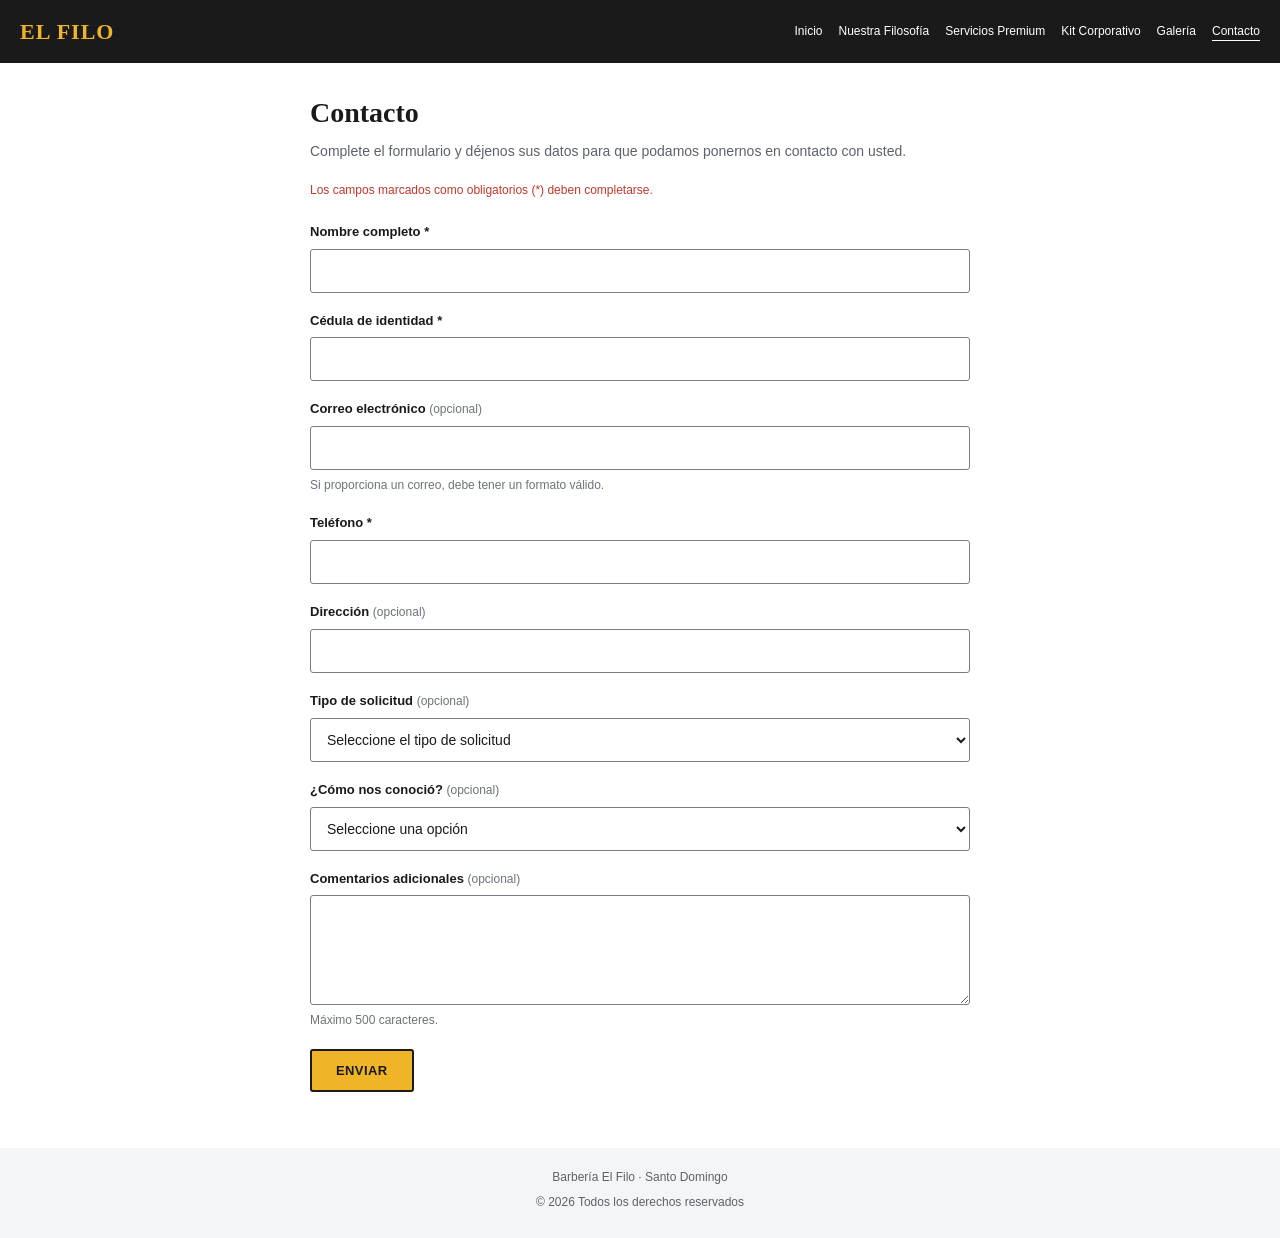
==== contacto.html @ d57c7b98 "Agrega formulario de contacto" ====
<!doctype html>
<html lang="es">
<head>
  <meta charset="utf-8">
  <meta name="viewport" content="width=device-width, initial-scale=1">
  <meta name="theme-color" content="#1A1A1A">
  <title>Contacto | Barbería El Filo</title>

  <style>
    * { box-sizing: border-box; }

    :root {
      --oscuro: #1A1A1A;
      --dorado: #F0B429;
      --texto: #5C6269;
      --ayuda: #6C737A;
      --error: #C0392B;
      --fondo: #FFFFFF;
      --fondo-pie: #F4F5F7;
      --borde: #767D84;
      --foco: #1769AA;
    }

    body {
      margin: 0;
      font-family: Verdana, Geneva, sans-serif;
      background: var(--fondo);
      color: var(--texto);
      line-height: 1.6;
    }

    a { color: inherit; }

    a:focus-visible,
    button:focus-visible,
    input:focus-visible,
    select:focus-visible,
    textarea:focus-visible {
      outline: 3px solid var(--foco);
      outline-offset: 3px;
    }

    .skip-link {
      position: absolute;
      top: -100px;
      left: 12px;
      z-index: 10;
      padding: 10px;
      background: #FFFFFF;
      color: var(--oscuro);
    }

    .skip-link:focus { top: 12px; }

    header {
      display: flex;
      align-items: center;
      flex-wrap: wrap;
      gap: 18px;
      padding: 14px 20px;
      background: var(--oscuro);
      color: #FFFFFF;
    }

    .logo {
      color: var(--dorado);
      font-family: Georgia, serif;
      font-size: 22px;
      font-weight: bold;
      letter-spacing: 1px;
      text-decoration: none;
      white-space: nowrap;
    }

    nav {
      display: flex;
      flex-wrap: wrap;
      gap: 10px 16px;
      margin-left: auto;
    }

    nav a {
      padding: 4px 0;
      color: #FFFFFF;
      font-size: 12px;
      text-decoration: none;
    }

    nav a:hover,
    nav a[aria-current="page"] {
      text-decoration: underline;
      text-underline-offset: 5px;
    }

    .wrap {
      max-width: 700px;
      margin: 0 auto;
      padding: 32px 20px;
    }

    h1 {
      margin: 0 0 10px;
      color: var(--oscuro);
      font-family: Georgia, serif;
      font-size: 28px;
      line-height: 1.25;
    }

    .sub {
      margin: 0 0 18px;
      color: var(--texto);
      font-size: 14px;
    }

    .req {
      margin: 0 0 22px;
      color: var(--error);
      font-size: 12px;
    }

    .field { margin-bottom: 18px; }

    label {
      display: block;
      margin-bottom: 6px;
      color: var(--oscuro);
      font-size: 13px;
      font-weight: bold;
    }

    .optional {
      color: var(--ayuda);
      font-size: 12px;
      font-weight: normal;
    }

    input,
    select,
    textarea {
      display: block;
      width: 100%;
      min-height: 44px;
      padding: 10px 12px;
      border: 1px solid var(--borde);
      border-radius: 3px;
      background: #FFFFFF;
      color: var(--oscuro);
      font-family: Verdana, Geneva, sans-serif;
      font-size: 14px;
    }

    textarea {
      min-height: 110px;
      resize: vertical;
    }

    input::placeholder,
    textarea::placeholder {
      color: var(--ayuda);
      opacity: 1;
    }

    .help {
      margin: 6px 0 0;
      color: var(--ayuda);
      font-size: 12px;
    }

    .error {
      margin: 6px 0 0;
      color: var(--error);
      font-size: 12px;
      font-weight: bold;
    }

    [hidden] { display: none !important; }

    .send {
      padding: 12px 24px;
      border: 2px solid var(--oscuro);
      border-radius: 3px;
      background: var(--dorado);
      color: var(--oscuro);
      font-size: 13px;
      font-weight: bold;
      letter-spacing: .4px;
      cursor: pointer;
    }

    .send:hover { background: #D99B0B; }

    .status {
      margin-top: 16px;
      padding: 12px;
      border-left: 4px solid var(--foco);
      background: #F0F6FC;
      color: var(--oscuro);
      font-size: 13px;
    }

    footer {
      margin-top: 24px;
      padding: 20px;
      background: var(--fondo-pie);
      color: var(--texto);
      font-size: 12px;
      text-align: center;
    }

    footer p {
      margin: 0 0 6px;
      color: var(--texto);
      font-size: 12px;
    }

    footer a { color: var(--texto); }

    @media (max-width: 600px) {
      header { align-items: flex-start; }

      nav {
        width: 100%;
        margin-left: 0;
      }

      .wrap { padding: 26px 18px; }

      h1 { font-size: 25px; }

      .send {
        width: 100%;
        min-height: 46px;
      }
    }
  </style>
</head>

<body>
  <a class="skip-link" href="#contenido">Saltar al contenido</a>

  <header>
    <a class="logo" href="inicio.html" aria-label="El Filo, página de inicio">
      EL FILO
    </a>

    <nav aria-label="Navegación principal">
      <a href="inicio.html">Inicio</a>
      <a href="inicio.html#filosofia">Nuestra Filosofía</a>
      <a href="inicio.html#servicios">Servicios Premium</a>
      <a href="inicio.html#kit-corporativo">Kit Corporativo</a>
      <a href="inicio.html#galeria">Galería</a>
      <a href="contacto.html" aria-current="page">Contacto</a>
    </nav>
  </header>

  <main id="contenido" class="wrap">
    <h1>Contacto</h1>

    <p class="sub">
      Complete el formulario y déjenos sus datos para que podamos ponernos
      en contacto con usted.
    </p>

    <p class="req">
      Los campos marcados como obligatorios (*) deben completarse.
    </p>

    <form id="contactForm" novalidate>
      <div class="field">
        <label for="nombre">
          Nombre completo <span aria-hidden="true">*</span>
        </label>
        <input
          id="nombre"
          name="nombre"
          type="text"
          autocomplete="name"
          required
          aria-describedby="error-nombre"
        >
        <p class="error" id="error-nombre" hidden>
          Escriba su nombre completo.
        </p>
      </div>

      <div class="field">
        <label for="cedula">
          Cédula de identidad <span aria-hidden="true">*</span>
        </label>
        <input
          id="cedula"
          name="cedula"
          type="text"
          autocomplete="off"
          required
          aria-describedby="error-cedula"
        >
        <p class="error" id="error-cedula" hidden>
          Escriba su cédula de identidad.
        </p>
      </div>

      <div class="field">
        <label for="correo">
          Correo electrónico <span class="optional">(opcional)</span>
        </label>
        <input
          id="correo"
          name="correo"
          type="email"
          autocomplete="email"
          aria-describedby="ayuda-correo error-correo"
        >
        <p class="help" id="ayuda-correo">
          Si proporciona un correo, debe tener un formato válido.
        </p>
        <p class="error" id="error-correo" hidden>
          Revise el formato del correo electrónico.
        </p>
      </div>

      <div class="field">
        <label for="telefono">
          Teléfono <span aria-hidden="true">*</span>
        </label>
        <input
          id="telefono"
          name="telefono"
          type="tel"
          autocomplete="tel"
          required
          aria-describedby="error-telefono"
        >
        <p class="error" id="error-telefono" hidden>
          Escriba su número de teléfono.
        </p>
      </div>

      <div class="field">
        <label for="direccion">
          Dirección <span class="optional">(opcional)</span>
        </label>
        <input
          id="direccion"
          name="direccion"
          type="text"
          autocomplete="street-address"
        >
      </div>

      <div class="field">
        <label for="solicitud">
          Tipo de solicitud <span class="optional">(opcional)</span>
        </label>
        <select id="solicitud" name="solicitud">
          <option value="">Seleccione el tipo de solicitud</option>
          <option value="informacion">Solicitud de información</option>
          <option value="servicios">Consulta sobre servicios</option>
          <option value="otro">Otro</option>
        </select>
      </div>

      <div class="field">
        <label for="origen">
          ¿Cómo nos conoció? <span class="optional">(opcional)</span>
        </label>
        <select id="origen" name="origen">
          <option value="">Seleccione una opción</option>
          <option value="redes">Redes sociales</option>
          <option value="recomendacion">Recomendación</option>
          <option value="internet">Internet</option>
          <option value="otro">Otro</option>
        </select>
      </div>

      <div class="field">
        <label for="comentarios">
          Comentarios adicionales <span class="optional">(opcional)</span>
        </label>
        <textarea
          id="comentarios"
          name="comentarios"
          maxlength="500"
          aria-describedby="ayuda-comentarios"
        ></textarea>
        <p class="help" id="ayuda-comentarios">
          Máximo 500 caracteres.
        </p>
      </div>

      <button class="send" id="sendButton" type="submit">ENVIAR</button>

      <p class="status" id="formStatus" role="status" aria-live="polite" hidden></p>
    </form>
  </main>

  <footer>
    <p>Barbería El Filo · Santo Domingo</p>
    <p>© 2026 Todos los derechos reservados</p>
  </footer>

  <script>
    const form = document.getElementById("contactForm");
    const statusMessage = document.getElementById("formStatus");

    const fields = [
      {
        input: document.getElementById("nombre"),
        error: document.getElementById("error-nombre")
      },
      {
        input: document.getElementById("cedula"),
        error: document.getElementById("error-cedula")
      },
      {
        input: document.getElementById("telefono"),
        error: document.getElementById("error-telefono")
      }
    ];

    const email = document.getElementById("correo");
    const emailError = document.getElementById("error-correo");

    function validateField(field) {
      const invalid = field.input.value.trim() === "";

      field.error.hidden = !invalid;
      field.input.setAttribute("aria-invalid", String(invalid));

      return !invalid;
    }

    fields.forEach((field) => {
      field.input.addEventListener("input", () => {
        if (field.input.value.trim() !== "") {
          field.error.hidden = true;
          field.input.setAttribute("aria-invalid", "false");
        }

        statusMessage.hidden = true;
      });
    });

    email.addEventListener("input", () => {
      const invalid =
        email.value.trim() !== "" && !email.validity.valid;

      emailError.hidden = !invalid;
      email.setAttribute("aria-invalid", String(invalid));
      statusMessage.hidden = true;
    });

    form.addEventListener("submit", (event) => {
      event.preventDefault();

      statusMessage.hidden = true;

      const results = fields.map(validateField);
      const invalidEmail =
        email.value.trim() !== "" && !email.validity.valid;

      emailError.hidden = !invalidEmail;
      email.setAttribute("aria-invalid", String(invalidEmail));

      const firstInvalid = fields.find(
        (field, index) => !results[index]
      );

      if (firstInvalid) {
        firstInvalid.input.focus();
        statusMessage.textContent =
          "Revise los campos obligatorios señalados antes de continuar.";
        statusMessage.hidden = false;
        return;
      }

      if (invalidEmail) {
        email.focus();
        statusMessage.textContent =
          "Revise el formato del correo electrónico antes de continuar.";
        statusMessage.hidden = false;
        return;
      }

      statusMessage.textContent =
        "Validación completada. El formulario todavía no está conectado a un servicio de envío.";
      statusMessage.hidden = false;
    });
  </script>
</body>
</html>
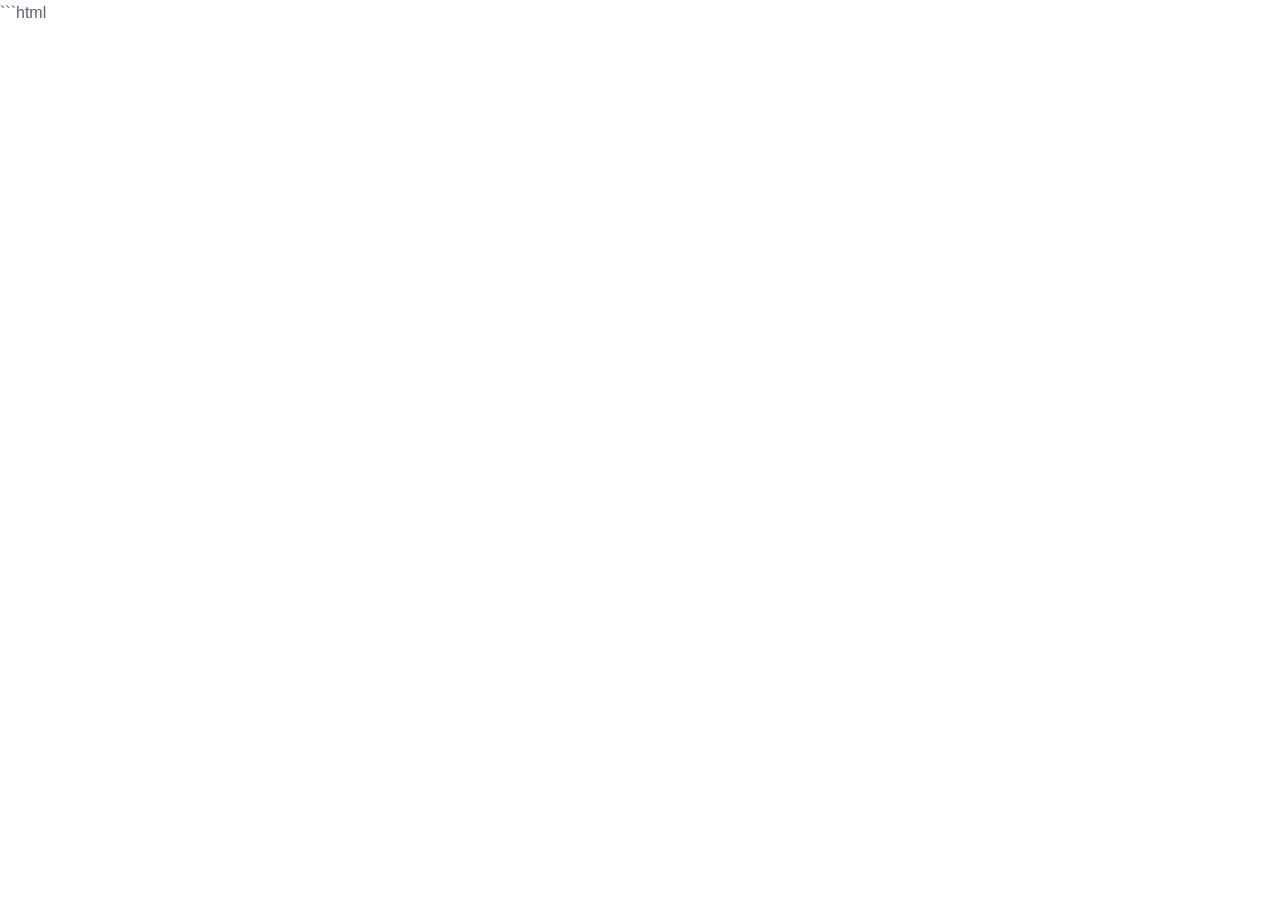
==== commit de24020e: "Aclara el texto del boton de envio" ====
--- a/contacto.html
+++ b/contacto.html
@@ -1,4 +1,4 @@
-
+```html
 <!doctype html>
 <html lang="es">
 <head>
@@ -212,281 +212,4 @@
       margin: 0 0 6px;
       color: var(--texto);
       font-size: 12px;
-    }
-
-    footer a { color: var(--texto); }
-
-    @media (max-width: 600px) {
-      header { align-items: flex-start; }
-
-      nav {
-        width: 100%;
-        margin-left: 0;
-      }
-
-      .wrap { padding: 26px 18px; }
-
-      h1 { font-size: 25px; }
-
-      .send {
-        width: 100%;
-        min-height: 46px;
-      }
-    }
-  </style>
-</head>
-
-<body>
-  <a class="skip-link" href="#contenido">Saltar al contenido</a>
-
-  <header>
-    <a class="logo" href="inicio.html" aria-label="El Filo, página de inicio">
-      EL FILO
-    </a>
-
-    <nav aria-label="Navegación principal">
-      <a href="inicio.html">Inicio</a>
-      <a href="inicio.html#filosofia">Nuestra Filosofía</a>
-      <a href="inicio.html#servicios">Servicios Premium</a>
-      <a href="inicio.html#kit-corporativo">Kit Corporativo</a>
-      <a href="inicio.html#galeria">Galería</a>
-      <a href="contacto.html" aria-current="page">Contacto</a>
-    </nav>
-  </header>
-
-  <main id="contenido" class="wrap">
-    <h1>Contacto</h1>
-
-    <p class="sub">
-      Complete el formulario y déjenos sus datos para que podamos ponernos
-      en contacto con usted.
-    </p>
-
-    <p class="req">
-      Los campos marcados como obligatorios (*) deben completarse.
-    </p>
-
-    <form id="contactForm" novalidate>
-      <div class="field">
-        <label for="nombre">
-          Nombre completo <span aria-hidden="true">*</span>
-        </label>
-        <input
-          id="nombre"
-          name="nombre"
-          type="text"
-          autocomplete="name"
-          required
-          aria-describedby="error-nombre"
-        >
-        <p class="error" id="error-nombre" hidden>
-          Escriba su nombre completo.
-        </p>
-      </div>
-
-      <div class="field">
-        <label for="cedula">
-          Cédula de identidad <span aria-hidden="true">*</span>
-        </label>
-        <input
-          id="cedula"
-          name="cedula"
-          type="text"
-          autocomplete="off"
-          required
-          aria-describedby="error-cedula"
-        >
-        <p class="error" id="error-cedula" hidden>
-          Escriba su cédula de identidad.
-        </p>
-      </div>
-
-      <div class="field">
-        <label for="correo">
-          Correo electrónico <span class="optional">(opcional)</span>
-        </label>
-        <input
-          id="correo"
-          name="correo"
-          type="email"
-          autocomplete="email"
-          aria-describedby="ayuda-correo error-correo"
-        >
-        <p class="help" id="ayuda-correo">
-          Si proporciona un correo, debe tener un formato válido.
-        </p>
-        <p class="error" id="error-correo" hidden>
-          Revise el formato del correo electrónico.
-        </p>
-      </div>
-
-      <div class="field">
-        <label for="telefono">
-          Teléfono <span aria-hidden="true">*</span>
-        </label>
-        <input
-          id="telefono"
-          name="telefono"
-          type="tel"
-          autocomplete="tel"
-          required
-          aria-describedby="error-telefono"
-        >
-        <p class="error" id="error-telefono" hidden>
-          Escriba su número de teléfono.
-        </p>
-      </div>
-
-      <div class="field">
-        <label for="direccion">
-          Dirección <span class="optional">(opcional)</span>
-        </label>
-        <input
-          id="direccion"
-          name="direccion"
-          type="text"
-          autocomplete="street-address"
-        >
-      </div>
-
-      <div class="field">
-        <label for="solicitud">
-          Tipo de solicitud <span class="optional">(opcional)</span>
-        </label>
-        <select id="solicitud" name="solicitud">
-          <option value="">Seleccione el tipo de solicitud</option>
-          <option value="informacion">Solicitud de información</option>
-          <option value="servicios">Consulta sobre servicios</option>
-          <option value="otro">Otro</option>
-        </select>
-      </div>
-
-      <div class="field">
-        <label for="origen">
-          ¿Cómo nos conoció? <span class="optional">(opcional)</span>
-        </label>
-        <select id="origen" name="origen">
-          <option value="">Seleccione una opción</option>
-          <option value="redes">Redes sociales</option>
-          <option value="recomendacion">Recomendación</option>
-          <option value="internet">Internet</option>
-          <option value="otro">Otro</option>
-        </select>
-      </div>
-
-      <div class="field">
-        <label for="comentarios">
-          Comentarios adicionales <span class="optional">(opcional)</span>
-        </label>
-        <textarea
-          id="comentarios"
-          name="comentarios"
-          maxlength="500"
-          aria-describedby="ayuda-comentarios"
-        ></textarea>
-        <p class="help" id="ayuda-comentarios">
-          Máximo 500 caracteres.
-        </p>
-      </div>
-
-      <button class="send" id="sendButton" type="submit">ENVIAR</button>
-
-      <p class="status" id="formStatus" role="status" aria-live="polite" hidden></p>
-    </form>
-  </main>
-
-  <footer>
-    <p>Barbería El Filo · Santo Domingo</p>
-    <p>© 2026 Todos los derechos reservados</p>
-  </footer>
-
-  <script>
-    const form = document.getElementById("contactForm");
-    const statusMessage = document.getElementById("formStatus");
-
-    const fields = [
-      {
-        input: document.getElementById("nombre"),
-        error: document.getElementById("error-nombre")
-      },
-      {
-        input: document.getElementById("cedula"),
-        error: document.getElementById("error-cedula")
-      },
-      {
-        input: document.getElementById("telefono"),
-        error: document.getElementById("error-telefono")
-      }
-    ];
-
-    const email = document.getElementById("correo");
-    const emailError = document.getElementById("error-correo");
-
-    function validateField(field) {
-      const invalid = field.input.value.trim() === "";
-
-      field.error.hidden = !invalid;
-      field.input.setAttribute("aria-invalid", String(invalid));
-
-      return !invalid;
-    }
-
-    fields.forEach((field) => {
-      field.input.addEventListener("input", () => {
-        if (field.input.value.trim() !== "") {
-          field.error.hidden = true;
-          field.input.setAttribute("aria-invalid", "false");
-        }
-
-        statusMessage.hidden = true;
-      });
-    });
-
-    email.addEventListener("input", () => {
-      const invalid =
-        email.value.trim() !== "" && !email.validity.valid;
-
-      emailError.hidden = !invalid;
-      email.setAttribute("aria-invalid", String(invalid));
-      statusMessage.hidden = true;
-    });
-
-    form.addEventListener("submit", (event) => {
-      event.preventDefault();
-
-      statusMessage.hidden = true;
-
-      const results = fields.map(validateField);
-      const invalidEmail =
-        email.value.trim() !== "" && !email.validity.valid;
-
-      emailError.hidden = !invalidEmail;
-      email.setAttribute("aria-invalid", String(invalidEmail));
-
-      const firstInvalid = fields.find(
-        (field, index) => !results[index]
-      );
-
-      if (firstInvalid) {
-        firstInvalid.input.focus();
-        statusMessage.textContent =
-          "Revise los campos obligatorios señalados antes de continuar.";
-        statusMessage.hidden = false;
-        return;
-      }
-
-      if (invalidEmail) {
-        email.focus();
-        statusMessage.textContent =
-          "Revise el formato del correo electrónico antes de continuar.";
-        statusMessage.hidden = false;
-        return;
-      }
-
-      statusMessage.textContent =
-        "Validación completada. El formulario todavía no está conectado a un servicio de envío.";
-      statusMessage.hidden = false;
-    });
-  </script>
-</body>
-</html>
+   color-scheme;
